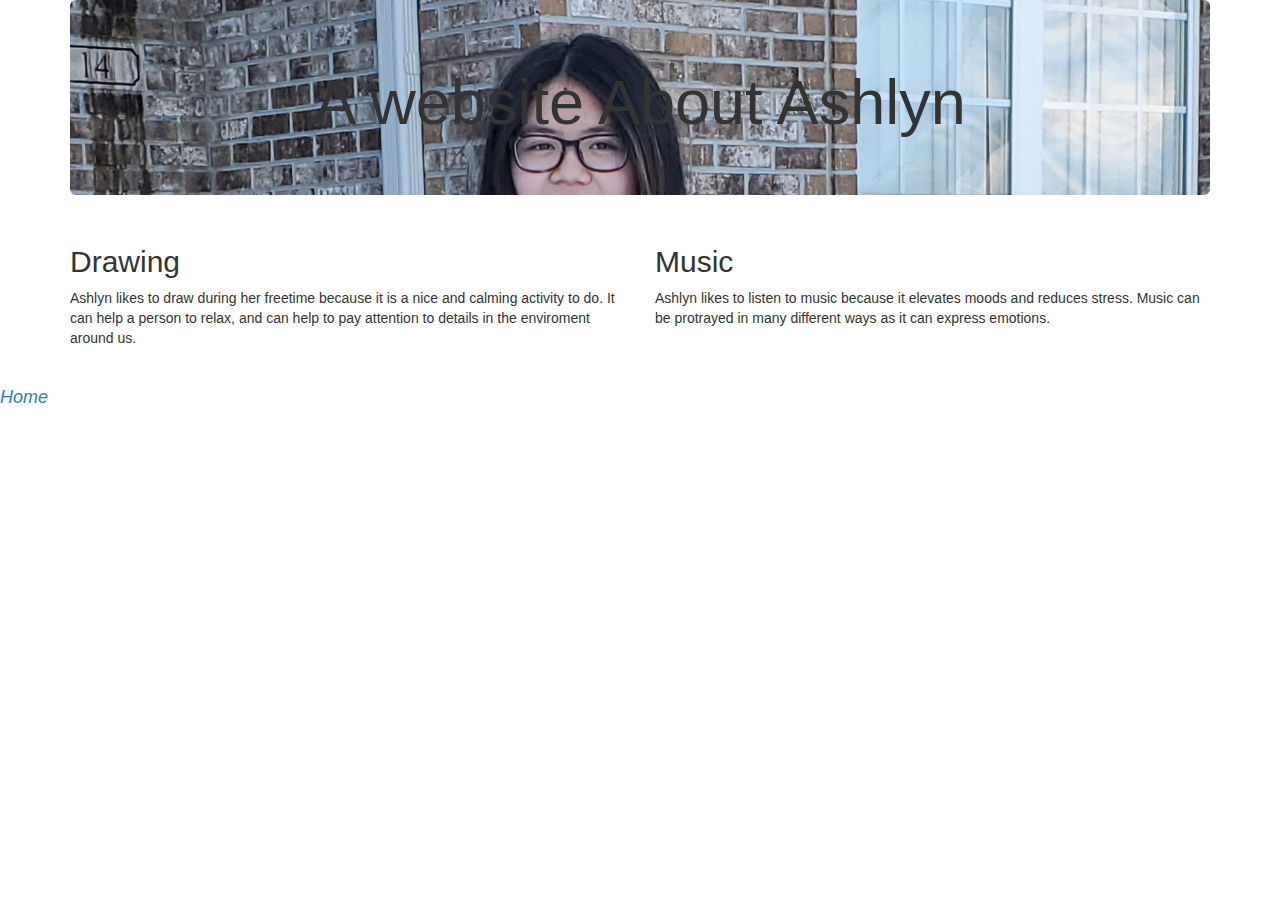
==== revision1.html @ f37f5cbe "first" ====
<!doctype html>
<html lang="en">
  <head>
    <meta charset="utf-8">
    <meta http-equiv="X-UA-Compatible" content="IE=edge">
    <meta name="viewport" content="width=device-width, initial-scale=1">
    <!-- The above 3 meta tags *must* come first in the head; any other head content must come *after* these tags -->
    <title>Bootstrap</title>

    <!-- Bootstrap -->
    <link rel="stylesheet" href="https://cdn.jsdelivr.net/npm/bootstrap@3.4.1/dist/css/bootstrap.min.css" integrity="sha384-HSMxcRTRxnN+Bdg0JdbxYKrThecOKuH5zCYotlSAcp1+c8xmyTe9GYg1l9a69psu" crossorigin="anonymous">
    <link rel="stylesheet" type="text/css" href="style.css">
    <!-- HTML5 shim and Respond.js for IE8 support of HTML5 elements and media queries -->
    <!-- WARNING: Respond.js doesn't work if you view the page via file:// -->
    <!--[if lt IE 9]>
      <script src="https://cdn.jsdelivr.net/npm/html5shiv@3.7.3/dist/html5shiv.min.js"></script>
      <script src="https://cdn.jsdelivr.net/npm/respond.js@1.4.2/dest/respond.min.js"></script>
    <![endif]-->
  </head>
  <body>

    <div class="container">
        <div class="jumbotron">
            <h1>A website About Ashlyn</h1>
        </div>
        
        <div class="row">
            <div class="col-sm-6">
                <h2>Drawing</h2>
                <p>Ashlyn likes to draw during her freetime because it is a nice and calming activity to do. It can help a person to relax, and can help to pay attention to details in the enviroment around us.</p>
            </div>
            <div class="col-sm-6">
                <h2>Music</h2>
                <p>Ashlyn likes to listen to music because it elevates moods and reduces stress. Music can be protrayed in many different ways as it can express emotions.</p>
            </div>
        </div>
    </div>
    <!-- jQuery (necessary for Bootstrap's JavaScript plugins) -->
    <script src="https://code.jquery.com/jquery-1.12.4.min.js" integrity="sha384-nvAa0+6Qg9clwYCGGPpDQLVpLNn0fRaROjHqs13t4Ggj3Ez50XnGQqc/r8MhnRDZ" crossorigin="anonymous"></script>
    <!-- Include all compiled plugins (below), or include individual files as needed -->
    <script src="https://cdn.jsdelivr.net/npm/bootstrap@3.4.1/dist/js/bootstrap.min.js" integrity="sha384-aJ21OjlMXNL5UyIl/XNwTMqvzeRMZH2w8c5cRVpzpU8Y5bApTppSuUkhZXN0VxHd" crossorigin="anonymous"></script>
  <br>
  <a href="index.html"><h4><i>Home</i></h4></a>
</body>
</html>
---- style.css ----
.jumbotron{
    background-image:url(me-header.jpg);
    background-repeat: no-repeat;
    text-align: center;
    background-size:cover;
}
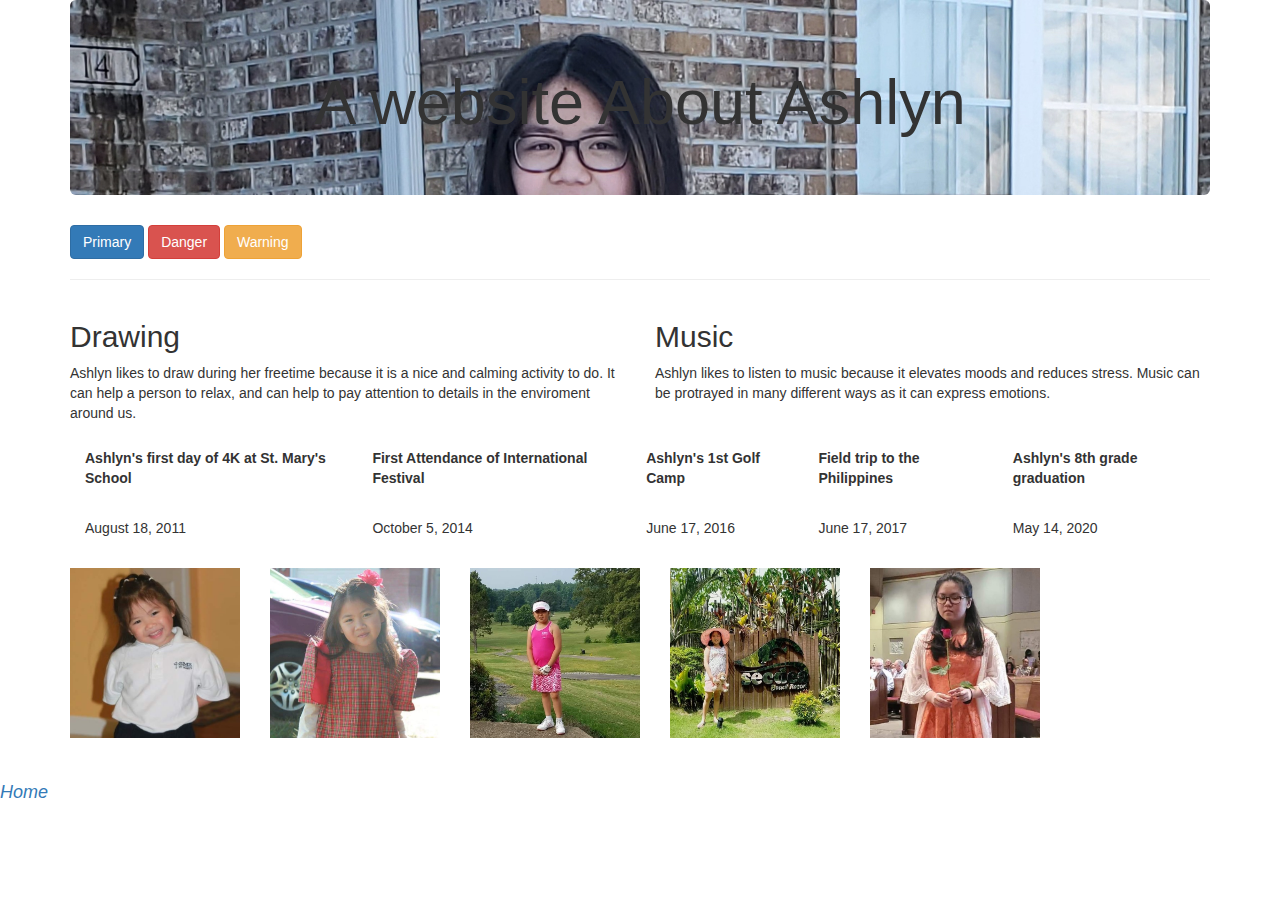
==== commit 61991076: "first" ====
--- a/revision1.html
+++ b/revision1.html
@@ -23,7 +23,18 @@
         <div class="jumbotron">
             <h1>A website About Ashlyn</h1>
         </div>
+        <button type="button" class="btn btn-primary">
+          Primary
+        </button>
+        <button type="button" class="btn btn-danger">
+          Danger
+        </button>
+        <button type="button" class="btn btn-warning">
+          Warning
+        </button>
+        <hr>
         
+
         <div class="row">
             <div class="col-sm-6">
                 <h2>Drawing</h2>
@@ -34,6 +45,44 @@
                 <p>Ashlyn likes to listen to music because it elevates moods and reduces stress. Music can be protrayed in many different ways as it can express emotions.</p>
             </div>
         </div>
+        <table>
+          <thead>
+            <tr>
+              <th>Ashlyn's first day of 4K at St. Mary's School</th>
+              <th>First Attendance of International Festival</th>
+              <th>Ashlyn's 1st Golf Camp</th>
+              <th>Field trip to the Philippines</th>
+              <th>Ashlyn's 8th grade graduation</th>
+            </tr>
+          </thead>
+          <tbody>
+            <tr>
+              <td>August 18, 2011</td>
+              <td>October 5, 2014</td>
+              <td>June 17, 2016</td>
+              <td>June 17, 2017</td>
+              <td>May 14, 2020</td>
+            </tr>
+          </tbody>
+        </table>
+
+        <div class="row">
+          <div class="col-2">
+            <img src="timeline-one.jpeg">
+          </div>
+          <div class="col-2">
+            <img src="timeline-two.jpeg">
+          </div>
+          <div class="col-2">
+            <img src="timeline-three.jpeg">
+          </div>
+          <div class="col-2">
+            <img src="timeline-four.jpeg">
+          </div>
+          <div class="col-2">
+            <img src="timeline-five.jpeg">
+          </div>
+        </div>
     </div>
     <!-- jQuery (necessary for Bootstrap's JavaScript plugins) -->
     <script src="https://code.jquery.com/jquery-1.12.4.min.js" integrity="sha384-nvAa0+6Qg9clwYCGGPpDQLVpLNn0fRaROjHqs13t4Ggj3Ez50XnGQqc/r8MhnRDZ" crossorigin="anonymous"></script>
--- a/style.css
+++ b/style.css
@@ -3,4 +3,15 @@
     background-repeat: no-repeat;
     text-align: center;
     background-size:cover;
+}
+th, td{
+    padding: 15px;
+}
+img{
+    height:200px;
+    width:200px;
+    margin-right: auto;
+    margin-left: auto;
+    float: left;
+    padding: 15px;
 }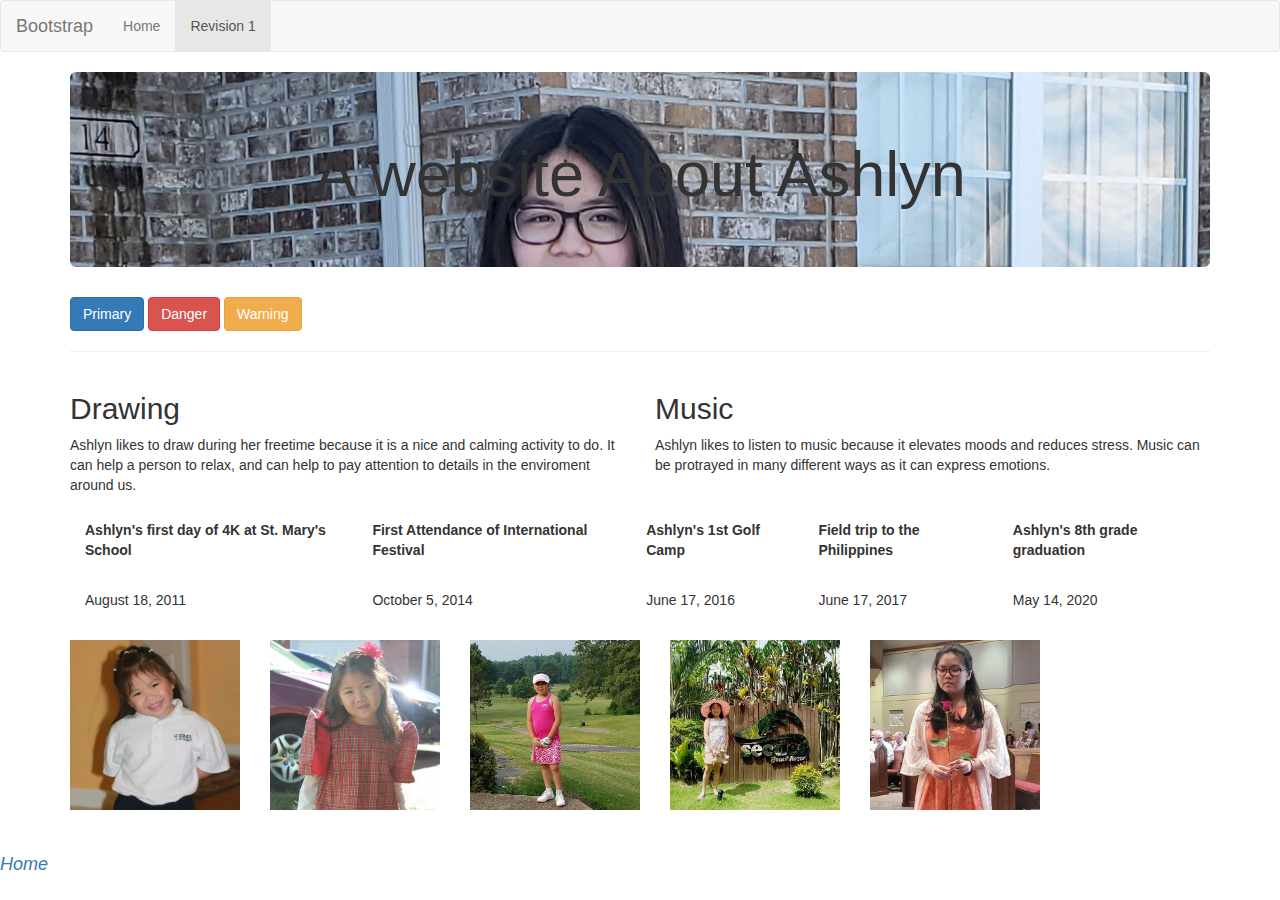
==== commit deea7ca5: "revision-two" ====
--- a/revision1.html
+++ b/revision1.html
@@ -18,6 +18,20 @@
     <![endif]-->
   </head>
   <body>
+    <nav class="navbar navbar-default">
+      <div class="navbar-header">
+      <button type="button" class="navbar-toggle" data-toggle="collapse" data-target="#navLinks">
+          <span class="icon-bar"></span>
+          <span class="icon-bar"></span>
+          <span class="icon-bar"></span> 
+      </button>
+          <a class="navbar-brand" href="#">Bootstrap</a>
+      </div>
+      <ul class="nav navbar-nav" id="navLinks">
+          <li><a href="index.html">Home</a></li>
+          <li class="active"><a href="revision1.html">Revision 1</a></li>
+      </ul>
+  </nav>
 
     <div class="container">
         <div class="jumbotron">
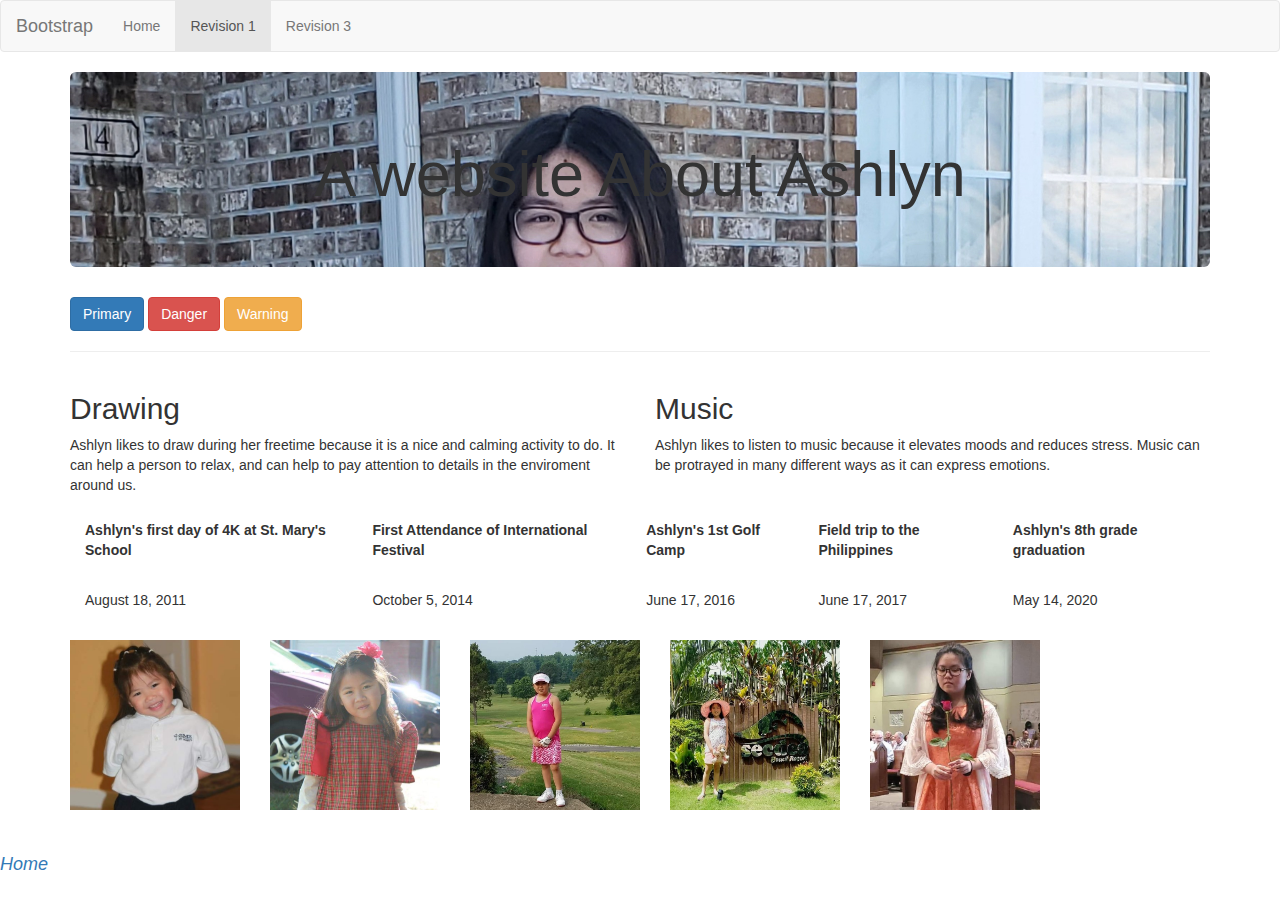
==== commit 25c1e949: "rev3" ====
--- a/revision1.html
+++ b/revision1.html
@@ -30,6 +30,7 @@
       <ul class="nav navbar-nav" id="navLinks">
           <li><a href="index.html">Home</a></li>
           <li class="active"><a href="revision1.html">Revision 1</a></li>
+          <li><a href="revision3.html">Revision 3</a>
       </ul>
   </nav>
 
--- a/style.css
+++ b/style.css
@@ -7,11 +7,17 @@
 th, td{
     padding: 15px;
 }
-img{
+.col-2 >img{
     height:200px;
     width:200px;
     margin-right: auto;
     margin-left: auto;
     float: left;
     padding: 15px;
+}
+.item img {
+    height: 200px;
+    width: 700px;
+    object-fit: cover;
+    margin: auto;
 }